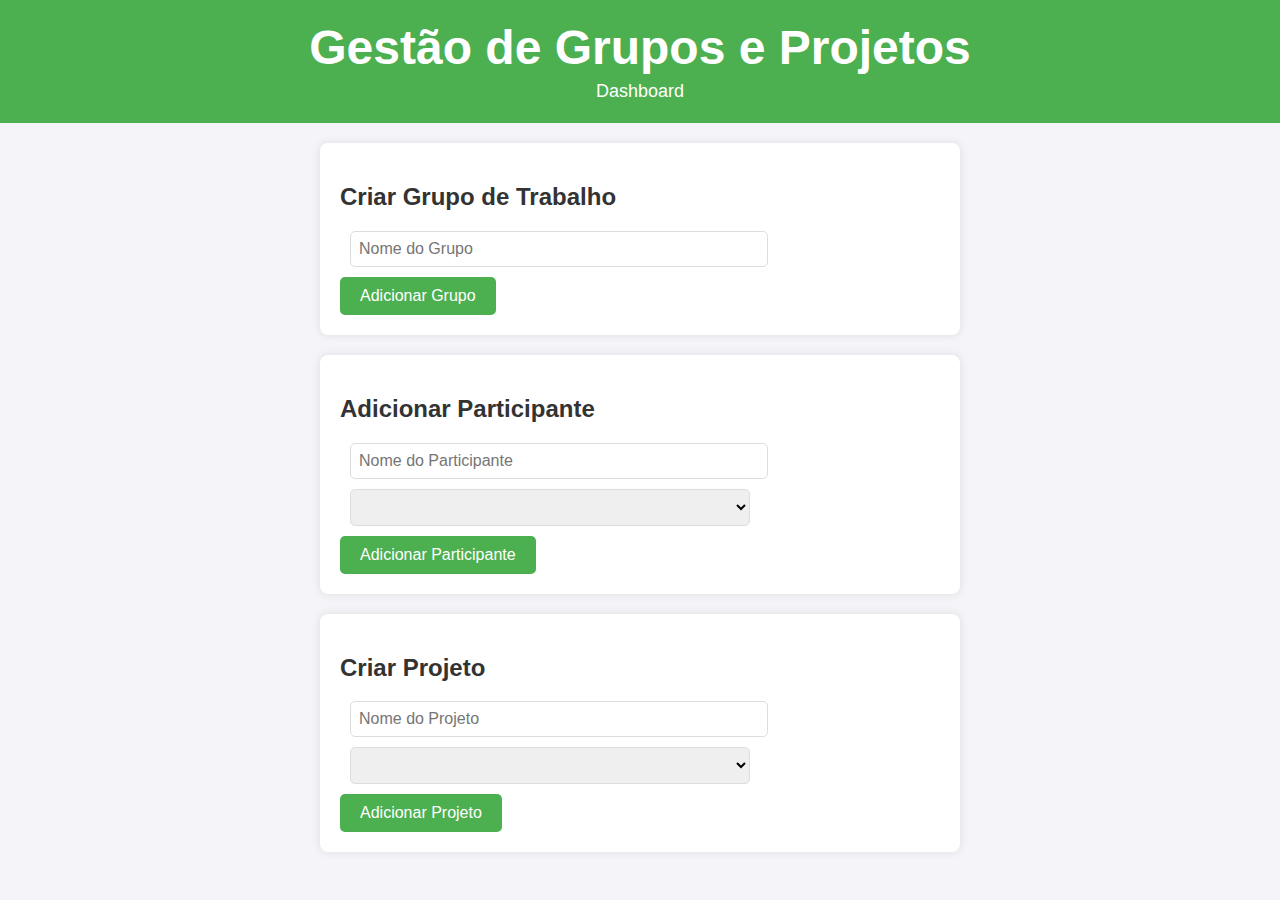
==== index.html @ 6d6cfc1c "Primeiro commit" ====
<!DOCTYPE html>
<html lang="pt-BR">

<head>
    <meta charset="UTF-8">
    <meta name="viewport" content="width=device-width, initial-scale=1.0">
    <link rel="stylesheet" href="css/styles.css">
    <title>Gestão de Grupos e Projetos</title>
</head>

<body>
    <header>
        <h1>Gestão de Grupos e Projetos</h1>
        <nav>
            <a href="dashboard.html">Dashboard</a>
        </nav>
    </header>

    <section id="criarGrupo">
        <h2>Criar Grupo de Trabalho</h2>
        <input type="text" id="nomeGrupo" placeholder="Nome do Grupo">
        <button onclick="adicionarGrupo()">Adicionar Grupo</button>
    </section>

    <section id="adicionarParticipante">
        <h2>Adicionar Participante</h2>
        <input type="text" id="nomeParticipante" placeholder="Nome do Participante">
        <select id="gruposAssociadosParticipante"></select>
        <button onclick="adicionarParticipante()">Adicionar Participante</button>
    </section>

    <section id="criarProjeto">
        <h2>Criar Projeto</h2>
        <input type="text" id="nomeProjeto" placeholder="Nome do Projeto">
        <select id="gruposAssociados"></select>
        <button onclick="adicionarProjeto()">Adicionar Projeto</button>
    </section>

    <script src="js/script.js"></script>
</body>

</html>
---- css/styles.css ----
/* Estilos gerais */
body {
    font-family: Arial, sans-serif;
    margin: 0;
    padding: 0;
    background-color: #f4f4f9;
}

header {
    background-color: #4CAF50;
    padding: 20px;
    text-align: center;
    color: white;
    font-size: 24px;
}

header h1 {
    margin: 0;
}

nav a {
    color: white;
    text-decoration: none;
    margin: 0 15px;
    font-size: 18px;
}

button {
    background-color: #4CAF50;
    color: white;
    padding: 10px 20px;
    border: none;
    cursor: pointer;
    font-size: 16px;
    transition: background-color 0.3s;
}

button:hover {
    background-color: #45a049;
}

/* Estilos para inputs e seleções */
input,
select {
    margin: 10px;
    padding: 8px;
    font-size: 16px;
    width: calc(100% - 24px);
    max-width: 400px;
    display: block;
    border: 1px solid #ddd;
    border-radius: 4px;
}

button,
input,
select {
    border-radius: 5px;
}

section {
    max-width: 600px;
    margin: 20px auto;
    padding: 20px;
    background-color: #fff;
    border-radius: 8px;
    box-shadow: 0 0 10px rgba(0, 0, 0, 0.1);
}

section h2,
section h3 {
    color: #333;
}

/* Estilo para listas no dashboard */
ul {
    list-style-type: none;
    padding: 0;
}

ul li {
    padding: 8px;
    margin-bottom: 5px;
    background-color: #e9e9e9;
    border-radius: 4px;
}

ul li a {
    color: #333;
    text-decoration: none;
}

ul li a:hover {
    color: #4CAF50;
}

/* Botão Voltar para Home */
button.voltar-home {
    background-color: #ff5722;
    margin-top: 20px;
    font-size: 14px;
    padding: 8px 16px;
    display: inline-block;
    transition: background-color 0.3s;
}

button.voltar-home:hover {
    background-color: #e64a19;
}
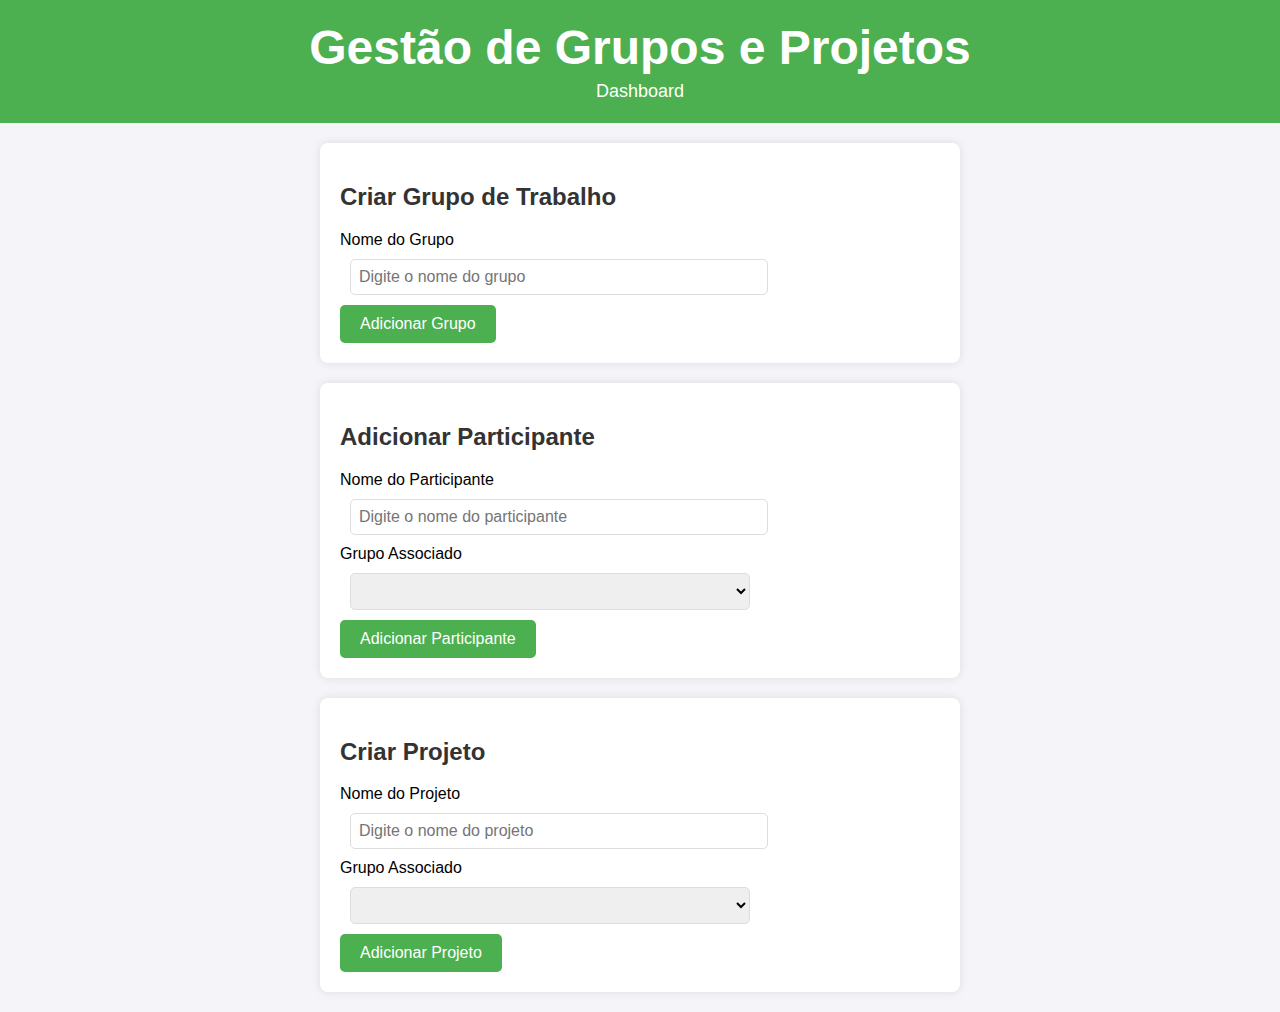
==== commit 194bd045: "Ajustes no html" ====
--- a/index.html
+++ b/index.html
@@ -16,25 +16,32 @@
         </nav>
     </header>
 
-    <section id="criarGrupo">
-        <h2>Criar Grupo de Trabalho</h2>
-        <input type="text" id="nomeGrupo" placeholder="Nome do Grupo">
-        <button onclick="adicionarGrupo()">Adicionar Grupo</button>
-    </section>
+    <main>
+        <section id="criarGrupo">
+            <h2>Criar Grupo de Trabalho</h2>
+            <label for="nomeGrupo">Nome do Grupo</label>
+            <input type="text" id="nomeGrupo" placeholder="Digite o nome do grupo">
+            <button onclick="adicionarGrupo()">Adicionar Grupo</button>
+        </section>
 
-    <section id="adicionarParticipante">
-        <h2>Adicionar Participante</h2>
-        <input type="text" id="nomeParticipante" placeholder="Nome do Participante">
-        <select id="gruposAssociadosParticipante"></select>
-        <button onclick="adicionarParticipante()">Adicionar Participante</button>
-    </section>
+        <section id="adicionarParticipante">
+            <h2>Adicionar Participante</h2>
+            <label for="nomeParticipante">Nome do Participante</label>
+            <input type="text" id="nomeParticipante" placeholder="Digite o nome do participante">
+            <label for="gruposAssociadosParticipante">Grupo Associado</label>
+            <select id="gruposAssociadosParticipante"></select>
+            <button onclick="adicionarParticipante()">Adicionar Participante</button>
+        </section>
 
-    <section id="criarProjeto">
-        <h2>Criar Projeto</h2>
-        <input type="text" id="nomeProjeto" placeholder="Nome do Projeto">
-        <select id="gruposAssociados"></select>
-        <button onclick="adicionarProjeto()">Adicionar Projeto</button>
-    </section>
+        <section id="criarProjeto">
+            <h2>Criar Projeto</h2>
+            <label for="nomeProjeto">Nome do Projeto</label>
+            <input type="text" id="nomeProjeto" placeholder="Digite o nome do projeto">
+            <label for="gruposAssociados">Grupo Associado</label>
+            <select id="gruposAssociados"></select>
+            <button onclick="adicionarProjeto()">Adicionar Projeto</button>
+        </section>
+    </main>
 
     <script src="js/script.js"></script>
 </body>
